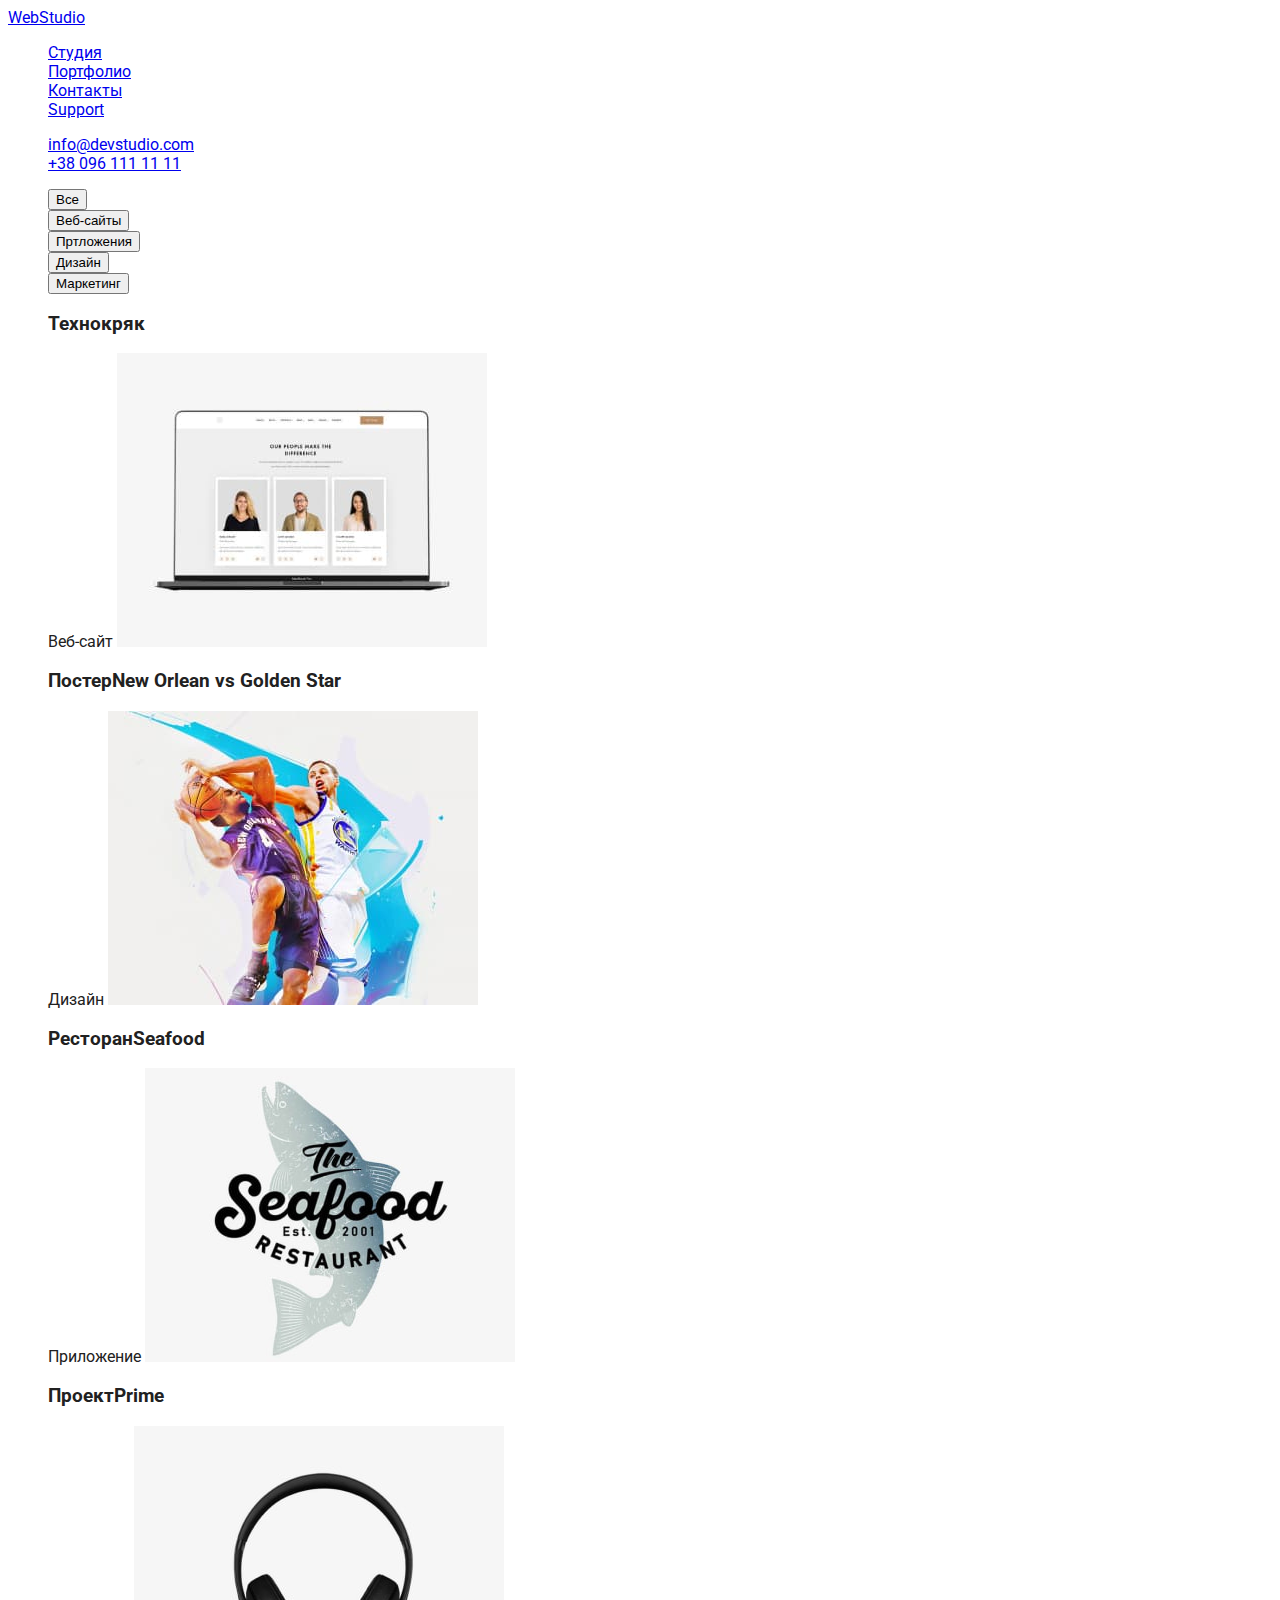
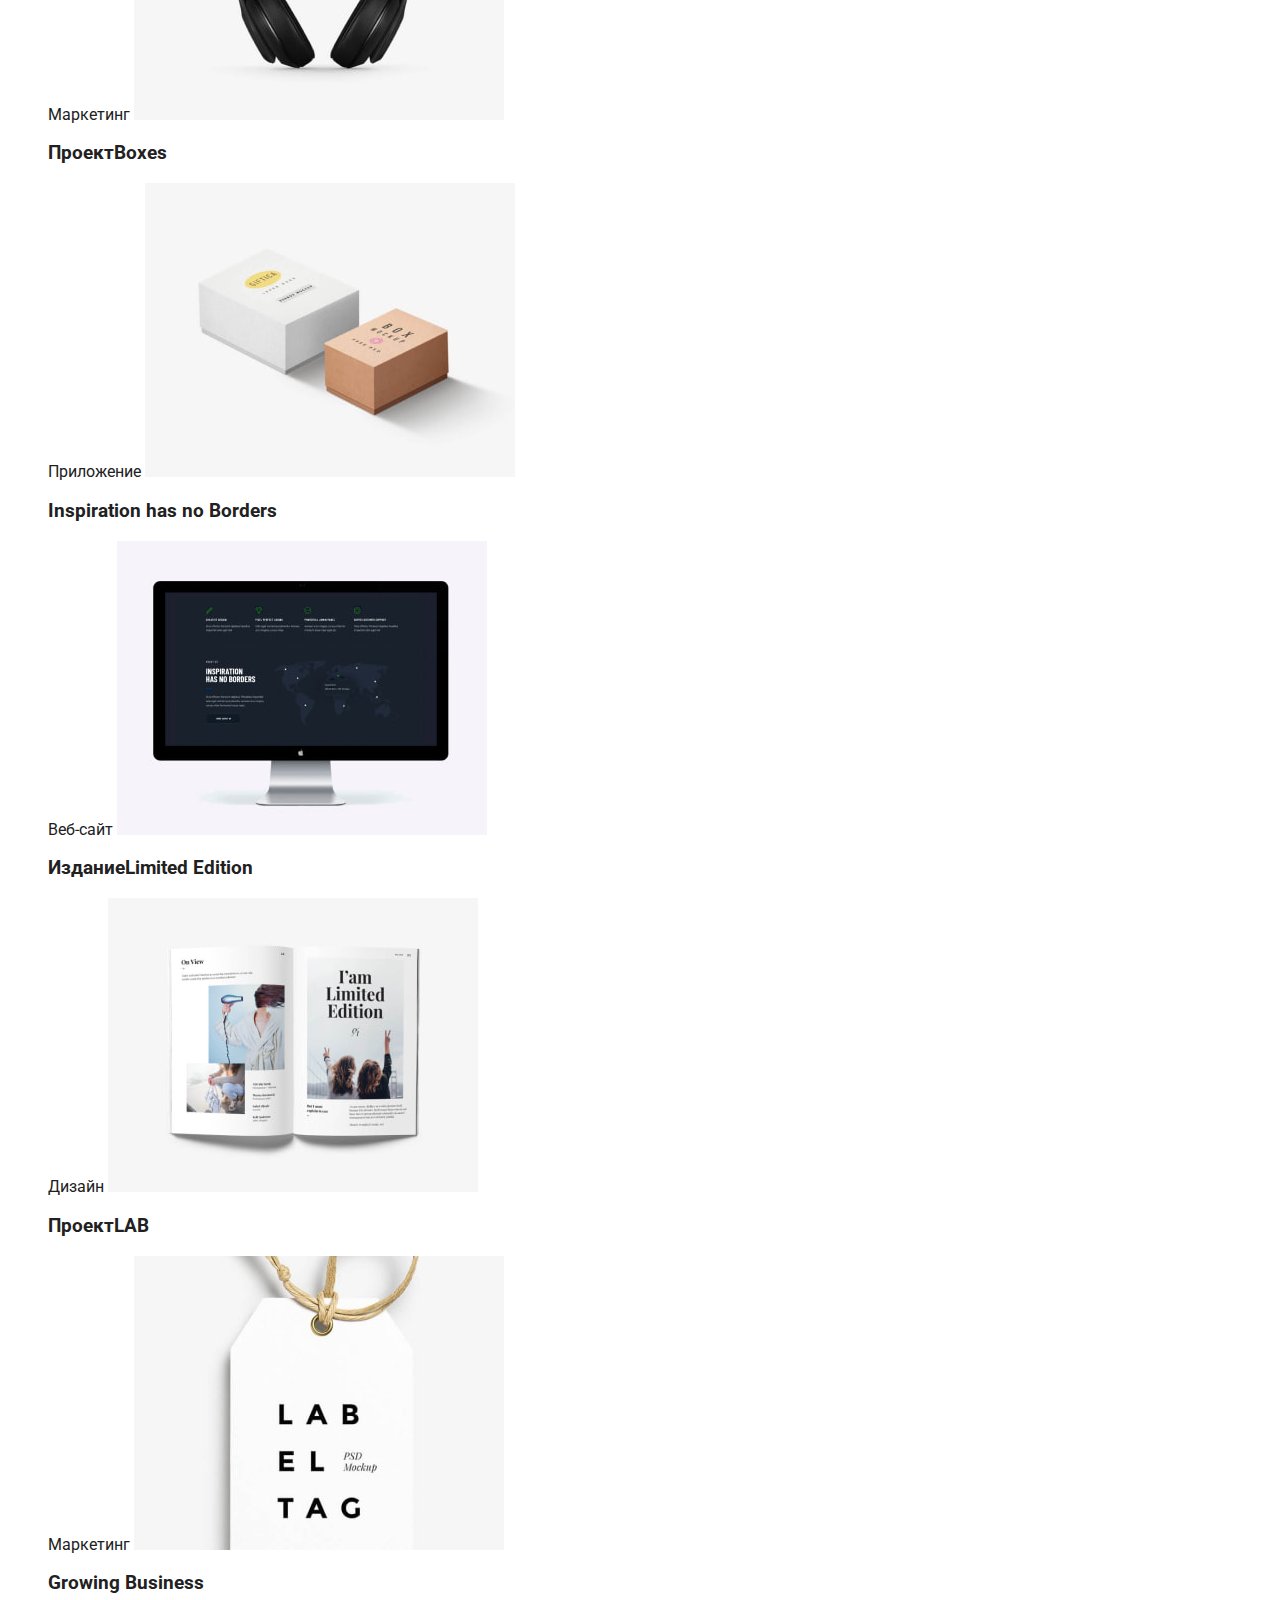
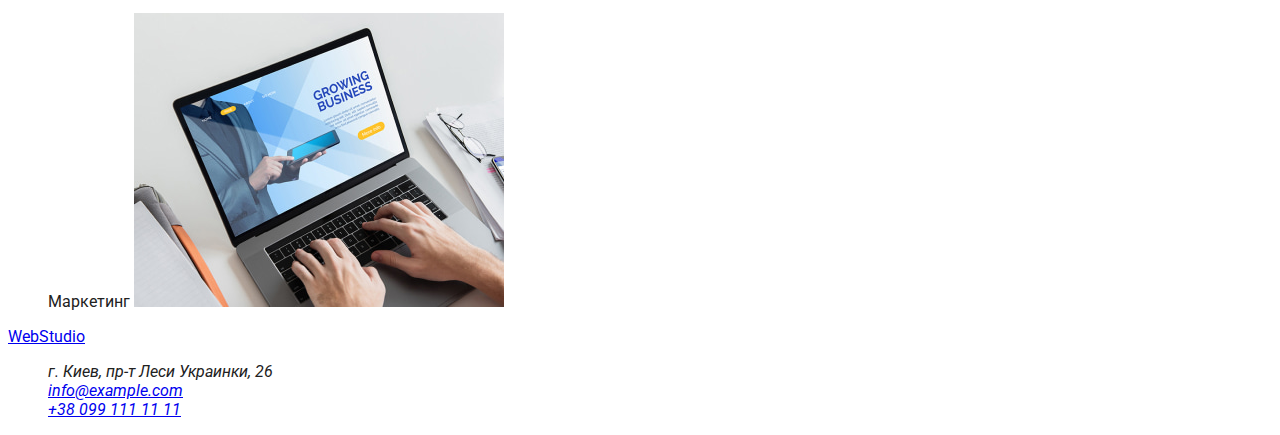
==== portfolio.html @ b90be9cf "css главной страницы + разметка портфолио" ====
<!DOCTYPE html>
<html lang="ru">
<head>
    <meta charset="UTF-8">
    <meta http-equiv="X-UA-Compatible" content="IE=edge">
    <meta name="viewport" content="width=device-width, initial-scale=1.0">
    <link rel="preconnect" href="https://fonts.googleapis.com">
    <link rel="preconnect" href="https://fonts.gstatic.com" crossorigin>
    <link href="https://fonts.googleapis.com/css2?family=Roboto:wght@400;500;700;900&family=Raleway:wght@700&display=swap"
        rel="stylesheet">
    <title>Portfolio</title>
    <link rel="stylesheet" href="./css/styles.css">
</head>
<body>
    <header>
        <nav>
            <a href="#" lang="en">WebStudio</a>
            <ul class="list">
                <li><a href="./index.html">Студия</a></li>
                <li><a href="#">Портфолио</a></li>
                <li><a href="#">Контакты</a></li>
                <li><a href="#" lang="en">Support</a></li>
            </ul>
        </nav>
        <ul class="list">
            <li><a href="mailto:info@devstudio.com" lang="en">info@devstudio.com</a></li>
            <li><a href="tel:+380961111111">+38 096 111 11 11</a></li>
        </ul>
    
    </header>

    <main>
        <section>
            <ul class="list">
                <li><button type="button">Все</button></li>
                <li><button type="button">Веб-сайты</button></li>
                <li><button type="button">Пртложения</button></li>
                <li><button type="button">Дизайн</button></li>
                <li><button type="button">Маркетинг</button></li>
            </ul>

            <ul class="list">
                <li>
                    <h3>Технокряк</h3>
                    <span>Веб-сайт</span>
                    <img src="./images/Технокряк.jpg" alt="Технокряк" width="370">
                </li>
                <li>
                    <h3>Постер<span lang="en">New Orlean vs Golden Star</span></h3>
                    <span>Дизайн</span>
                    <img src="./images/Постер New Orlean vs Golden Star.jpg" alt="Постер New Orlean vs Golden Star" width="370">
                </li>
                <li>
                    <h3>Ресторан<span lang="en">Seafood</span></h3>
                    <span>Приложение</span>
                    <img src="./images/Ресторан Seafood.jpg" alt="Ресторан Seafood" width="370">
                </li>
                <li>
                    <h3>Проект<span lang="en">Prime</span></h3>
                    <span>Маркетинг</span>
                    <img src="./images/Проект Prime.jpg" alt="Проект Prime" width="370">
                </li>
                <li>
                    <h3>Проект<span lang="en">Boxes</span></h3>
                    <span>Приложение</span>
                    <img src="./images/Проект Boxes.jpg" alt="Проект Boxes" width="370">
                </li>
                <li>
                    <h3 lang="en">Inspiration has no Borders</h3>
                    <span>Веб-сайт</span>
                    <img src="./images/Inspiration has no Borders.jpg" alt="Inspiration has no Borders" width="370">
                </li>
                <li>
                    <h3>Издание<span lang="en">Limited Edition</span></h3>
                    <span>Дизайн</span>
                    <img src="./images/Издание Limited Edition.jpg" alt="Издание Limited Edition" width="370">
                </li>
                <li>
                    <h3>Проект<span lang="en">LAB</span></h3>
                    <span>Маркетинг</span>
                    <img src="./images/Проект LAB.jpg" alt="Проект LAB" width="370">
                </li>
                <li>
                    <h3 lang="en">Growing Business</h3>
                    <span>Маркетинг</span>
                    <img src="./images/Growing Business.jpg" alt="Growing Business" width="370">
                </li>
            </ul>

        </section>



    </main>


    <footer>
        <a href="#" lang="en">WebStudio</a>
        <address>
            <ul class="list">
                <li><span>г. Киев, пр-т Леси Украинки, 26</span></li>
                <li><a href="mailto:info@example.com">info@example.com</a></li>
                <li><a href="tel:+380991111111">+38 099 111 11 11</a></li>
            </ul>
        </address>
    </footer>
    
</body>
</html>
---- css/styles.css ----
:root {
  --primary-text-color: #757575;
  --title-text-color: #212121;
  --accent-color: #2196f3;
  --primary-color: #ffffff;
}
body {
  font-family: "Roboto", "Raleway", sans-serif;
  background-color: var(--primary-color);
  color: var(--title-text-color);
}

.list {
  list-style-type: none;
}

/*header */
.header {
  font-weight: 500;
  font-size: 14px;
  line-height: 16px;
}

.logo-web {
  font-family: Raleway;
  font-weight: bold;
  font-size: 26px;
  line-height: 31px;
  color: var(--accent-color);
}

.logo-studio {
  font-family: Raleway;
  font-weight: bold;
  font-size: 26px;
  line-height: 31px;
  color: #000000;
}

.logo-studio.white {
  color: #ffffff;
}

/*nav bar*/

.site-nav .link {
  color: var(--title-text-color);
}

.site-nav .link:hover,
.site-nav .link:focus {
  color: var(--accent-color);
}

.site-nav .link.current {
  color: var(--accent-color);
}
/*contacts*/
.contacts .link {
  color: var(--title-text-color);
}

.contacts .link:hover,
.contacts .link:focus {
  color: var(--accent-color);
}

/*hero*/
.hero {
  font-weight: 900;
  font-size: 44px;
  line-height: 60px;
  color: var(--primary-color);
  background-color: #2f303a;
}

.hero-button {
  font-family: Roboto;
  background-color: var(--accent-color);
  font-weight: bold;
  font-size: 16px;
  line-height: 30px;
  color: var(--primary-color);
}

/*мы лучшие*/
.subtitle {
  font-weight: bold;
  font-size: 14px;
  line-height: 16px;
}

.subtitle-text {
  font-weight: normal;
  font-size: 14px;
  line-height: 24px;
  color: var(--primary-text-color);
}

.subtitle.big {
  font-size: 36px;
  line-height: 42px;
}

/*team*/
.title-team {
  font-weight: 500;
  font-size: 16px;
  line-height: 19px;
}
.subtitle-text.team {
  font-size: 16px;
  line-height: 19px;
}

/*footer*/
.footer {
  background-color: #2f303a;
}
.address {
  font-style: normal;
  font-weight: normal;
  font-size: 14px;
  line-height: 24px;
  color: rgba(255, 255, 255, 0.6);
}

.address.white {
  color: #ffffff;
}
/*portfolio*/
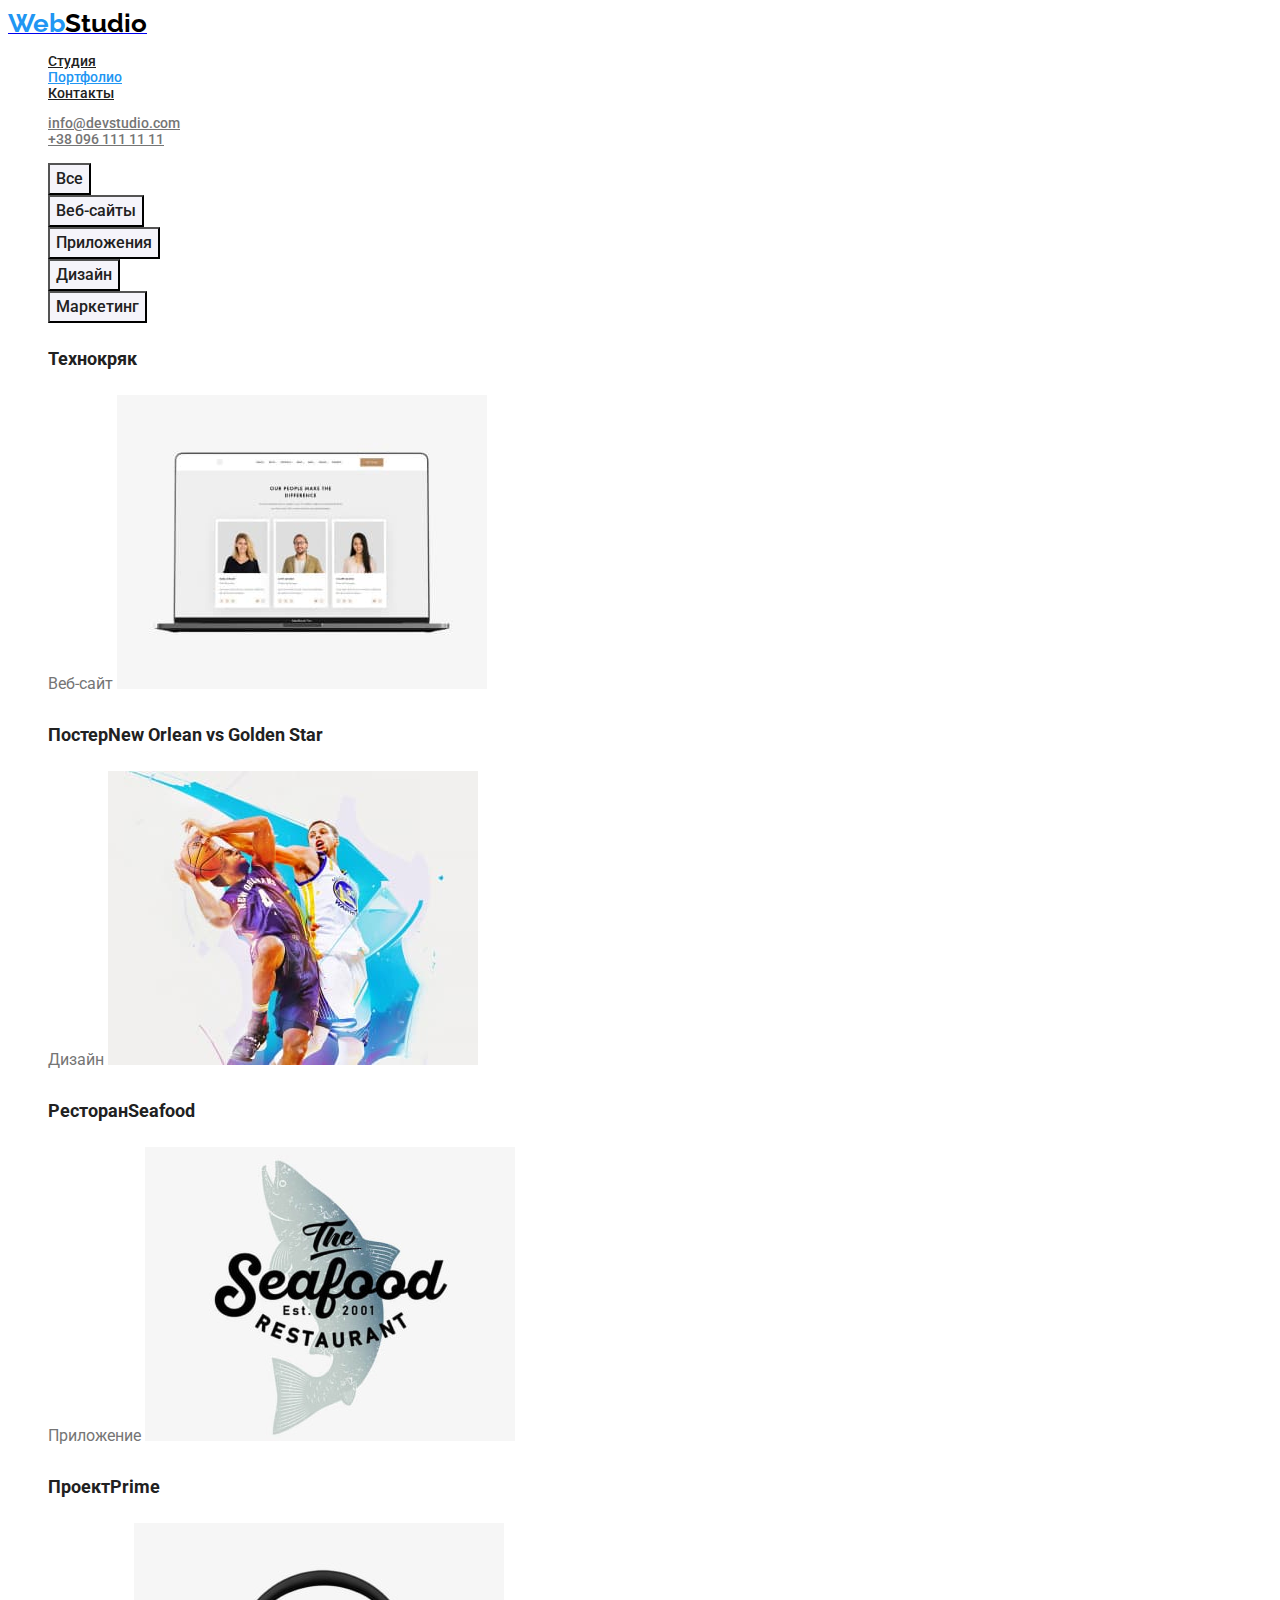
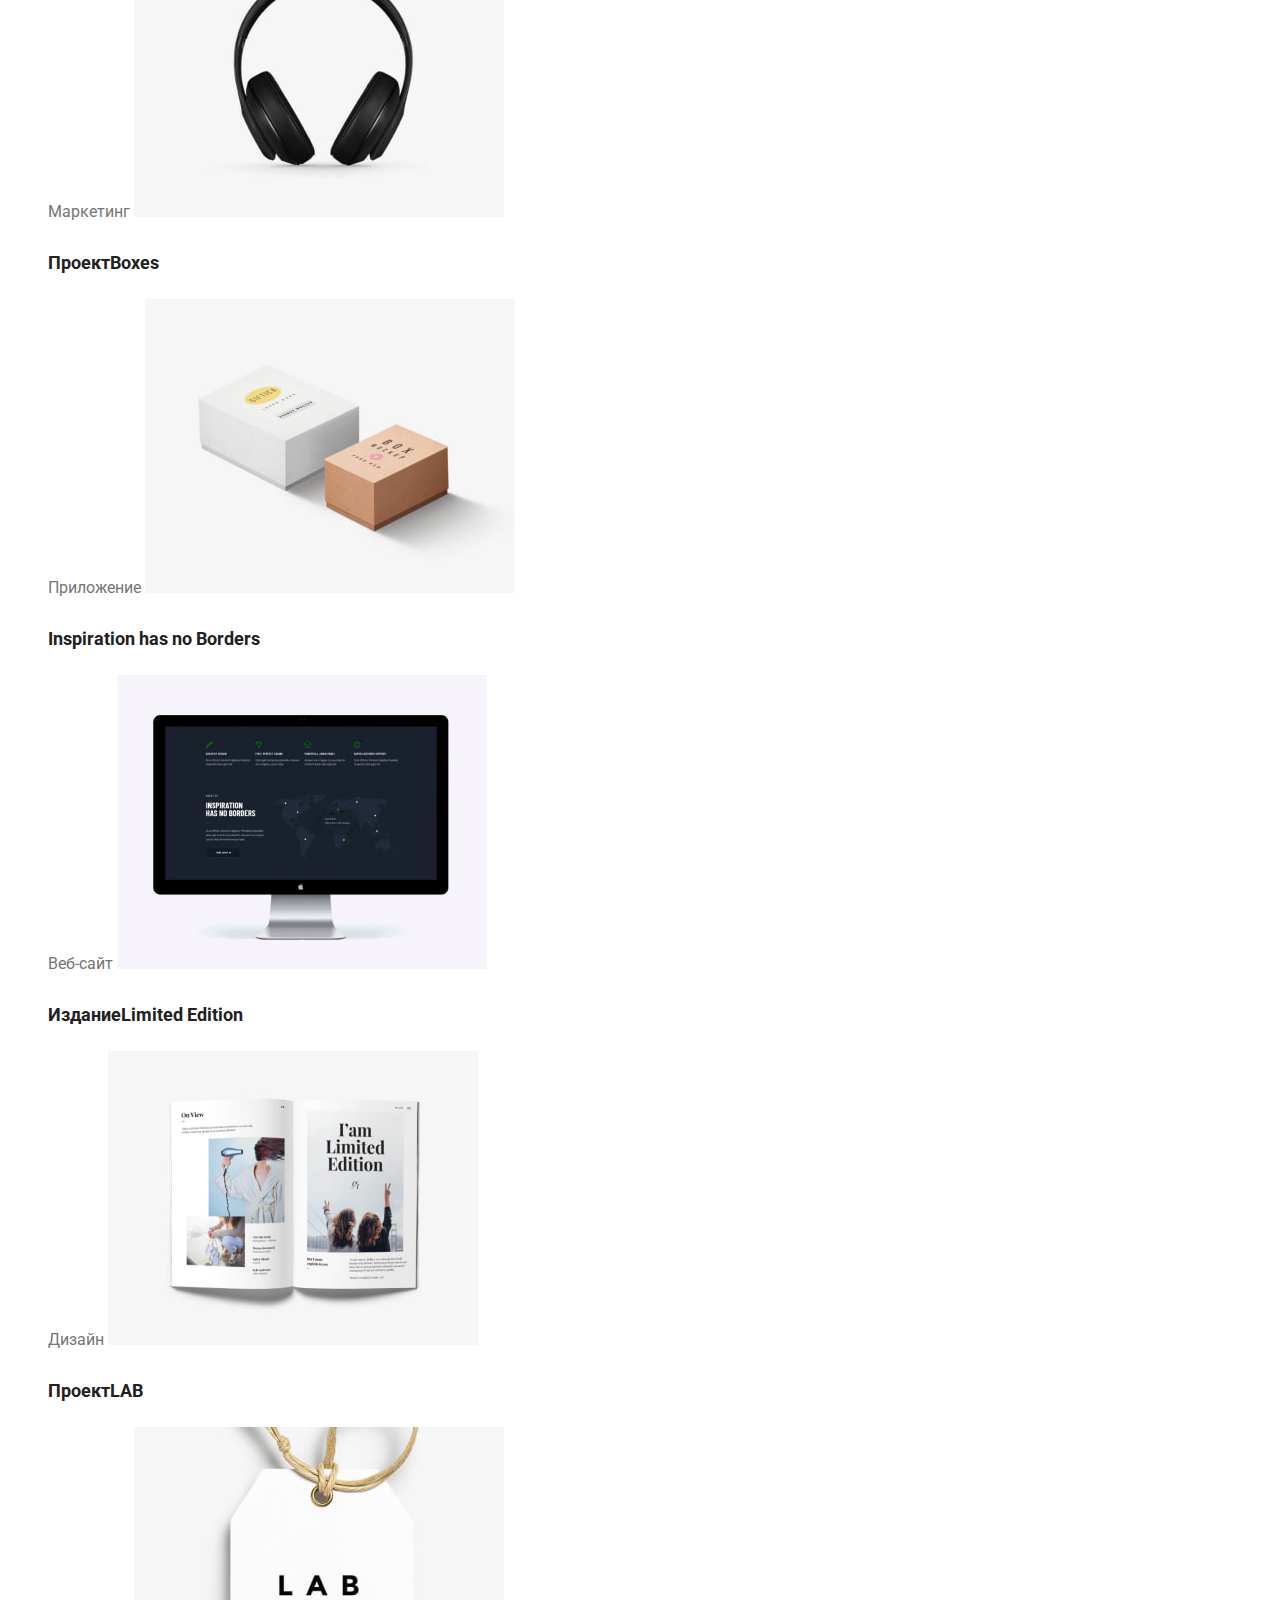
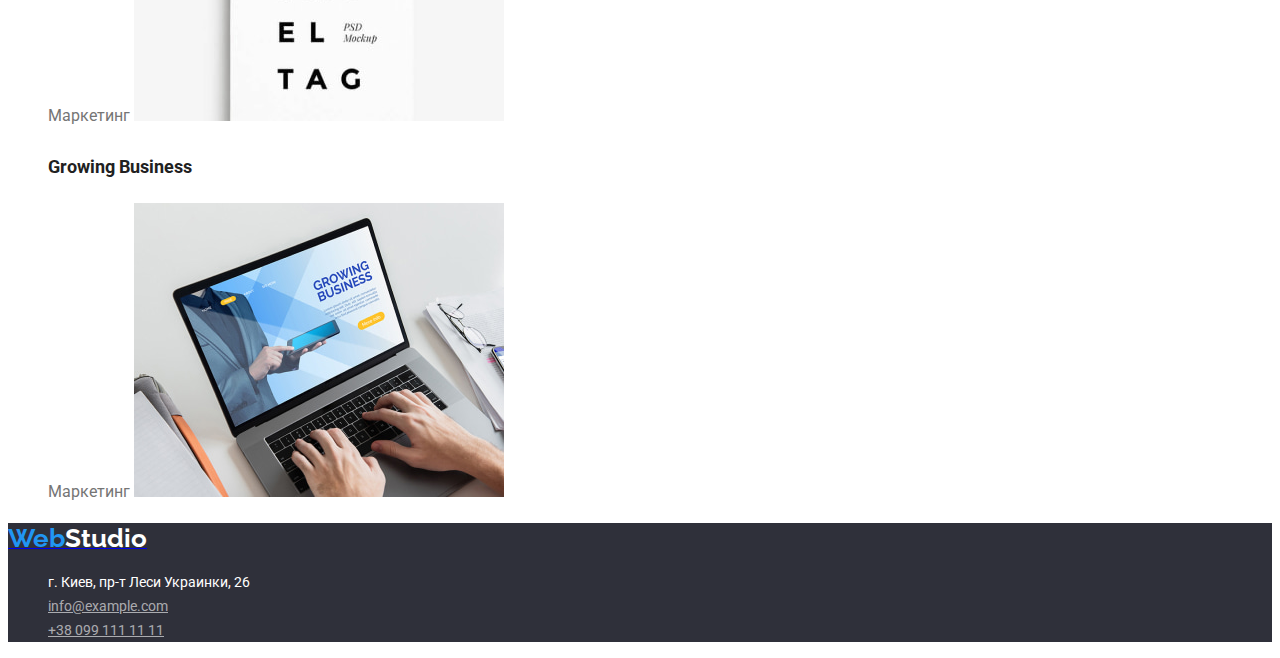
==== commit 90cb3ecd: "css main+portfolio" ====
--- a/portfolio.html
+++ b/portfolio.html
@@ -11,96 +11,94 @@
     <title>Portfolio</title>
     <link rel="stylesheet" href="./css/styles.css">
 </head>
+
 <body>
-    <header>
+    <header class="header">
         <nav>
-            <a href="#" lang="en">WebStudio</a>
-            <ul class="list">
-                <li><a href="./index.html">Студия</a></li>
-                <li><a href="#">Портфолио</a></li>
-                <li><a href="#">Контакты</a></li>
-                <li><a href="#" lang="en">Support</a></li>
+            <a href="#" lang="en">
+                <span class="logo-web">Web</span><span class="logo-studio">Studio</span>
+            </a>
+            <ul class="site-nav list">
+                <li><a href="./index.html" class="link">Студия</a></li>
+                <li><a href="#" class="link current">Портфолио</a></li>
+                <li><a href="#" class="link">Контакты</a></li>
             </ul>
         </nav>
-        <ul class="list">
-            <li><a href="mailto:info@devstudio.com" lang="en">info@devstudio.com</a></li>
-            <li><a href="tel:+380961111111">+38 096 111 11 11</a></li>
-        </ul>
-    
+        <ul class="contacts list">
+            <li><a href="mailto:info@devstudio.com" lang="en" class="link">info@devstudio.com</a></li>
+            <li><a href="tel:+380961111111" class="link">+38 096 111 11 11</a></li>
+        </ul>    
     </header>
 
     <main>
         <section>
             <ul class="list">
-                <li><button type="button">Все</button></li>
-                <li><button type="button">Веб-сайты</button></li>
-                <li><button type="button">Пртложения</button></li>
-                <li><button type="button">Дизайн</button></li>
-                <li><button type="button">Маркетинг</button></li>
+                <li><button type="button" class="portfolio-btn">Все</button></li>
+                <li><button type="button" class="portfolio-btn">Веб-сайты</button></li>
+                <li><button type="button" class="portfolio-btn">Приложения</button></li>
+                <li><button type="button" class="portfolio-btn">Дизайн</button></li>
+                <li><button type="button" class="portfolio-btn">Маркетинг</button></li>
             </ul>
 
             <ul class="list">
                 <li>
-                    <h3>Технокряк</h3>
-                    <span>Веб-сайт</span>
+                    <h3 class="subtitle-portfolio">Технокряк</h3>
+                    <span class="subtitle-portfolio-text">Веб-сайт</span>
                     <img src="./images/Технокряк.jpg" alt="Технокряк" width="370">
                 </li>
                 <li>
-                    <h3>Постер<span lang="en">New Orlean vs Golden Star</span></h3>
-                    <span>Дизайн</span>
+                    <h3 class="subtitle-portfolio">Постер<span lang="en">New Orlean vs Golden Star</span></h3>
+                    <span class="subtitle-portfolio-text">Дизайн</span>
                     <img src="./images/Постер New Orlean vs Golden Star.jpg" alt="Постер New Orlean vs Golden Star" width="370">
                 </li>
                 <li>
-                    <h3>Ресторан<span lang="en">Seafood</span></h3>
-                    <span>Приложение</span>
+                    <h3 class="subtitle-portfolio">Ресторан<span lang="en">Seafood</span></h3>
+                    <span class="subtitle-portfolio-text">Приложение</span>
                     <img src="./images/Ресторан Seafood.jpg" alt="Ресторан Seafood" width="370">
                 </li>
                 <li>
-                    <h3>Проект<span lang="en">Prime</span></h3>
-                    <span>Маркетинг</span>
+                    <h3 class="subtitle-portfolio">Проект<span lang="en">Prime</span></h3>
+                    <span class="subtitle-portfolio-text">Маркетинг</span>
                     <img src="./images/Проект Prime.jpg" alt="Проект Prime" width="370">
                 </li>
                 <li>
-                    <h3>Проект<span lang="en">Boxes</span></h3>
-                    <span>Приложение</span>
+                    <h3 class="subtitle-portfolio">Проект<span lang="en">Boxes</span></h3>
+                    <span class="subtitle-portfolio-text">Приложение</span>
                     <img src="./images/Проект Boxes.jpg" alt="Проект Boxes" width="370">
                 </li>
                 <li>
-                    <h3 lang="en">Inspiration has no Borders</h3>
-                    <span>Веб-сайт</span>
+                    <h3 lang="en" class="subtitle-portfolio">Inspiration has no Borders</h3>
+                    <span class="subtitle-portfolio-text">Веб-сайт</span>
                     <img src="./images/Inspiration has no Borders.jpg" alt="Inspiration has no Borders" width="370">
                 </li>
                 <li>
-                    <h3>Издание<span lang="en">Limited Edition</span></h3>
-                    <span>Дизайн</span>
+                    <h3 class="subtitle-portfolio">Издание<span lang="en">Limited Edition</span></h3>
+                    <span class="subtitle-portfolio-text">Дизайн</span>
                     <img src="./images/Издание Limited Edition.jpg" alt="Издание Limited Edition" width="370">
                 </li>
                 <li>
-                    <h3>Проект<span lang="en">LAB</span></h3>
-                    <span>Маркетинг</span>
+                    <h3 class="subtitle-portfolio">Проект<span lang="en">LAB</span></h3>
+                    <span class="subtitle-portfolio-text">Маркетинг</span>
                     <img src="./images/Проект LAB.jpg" alt="Проект LAB" width="370">
                 </li>
                 <li>
-                    <h3 lang="en">Growing Business</h3>
-                    <span>Маркетинг</span>
+                    <h3 lang="en" class="subtitle-portfolio">Growing Business</h3>
+                    <span class="subtitle-portfolio-text">Маркетинг</span>
                     <img src="./images/Growing Business.jpg" alt="Growing Business" width="370">
                 </li>
             </ul>
-
         </section>
-
-
-
     </main>
 
-
-    <footer>
-        <a href="#" lang="en">WebStudio</a>
+    <footer class="footer">
+        <a href="#" lang="en">
+            <span class="logo-web">Web</span><span class="logo-studio white">Studio</span>
+        </a>
         <address>
             <ul class="list">
-                <li><span>г. Киев, пр-т Леси Украинки, 26</span></li>
-                <li><a href="mailto:info@example.com">info@example.com</a></li>
-                <li><a href="tel:+380991111111">+38 099 111 11 11</a></li>
+                <li><span class="address white">г. Киев, пр-т Леси Украинки, 26</span></li>
+                <li><a href="mailto:info@example.com" class="address">info@example.com</a></li>
+                <li><a href="tel:+380991111111" class="address">+38 099 111 11 11</a></li>
             </ul>
         </address>
     </footer>
--- a/css/styles.css
+++ b/css/styles.css
@@ -3,6 +3,8 @@
   --title-text-color: #212121;
   --accent-color: #2196f3;
   --primary-color: #ffffff;
+  --secondary-color: #f5f4fa;
+  --background-color: #2f303a;
 }
 body {
   font-family: "Roboto", "Raleway", sans-serif;
@@ -38,7 +40,7 @@
 }
 
 .logo-studio.white {
-  color: #ffffff;
+  color: var(--primary-color);
 }
 
 /*nav bar*/
@@ -57,7 +59,7 @@
 }
 /*contacts*/
 .contacts .link {
-  color: var(--title-text-color);
+  color: var(--primary-text-color);
 }
 
 .contacts .link:hover,
@@ -71,10 +73,10 @@
   font-size: 44px;
   line-height: 60px;
   color: var(--primary-color);
-  background-color: #2f303a;
+  background-color: var(--background-color);
 }
 
-.hero-button {
+.hero-btn {
   font-family: Roboto;
   background-color: var(--accent-color);
   font-weight: bold;
@@ -103,6 +105,9 @@
 }
 
 /*team*/
+.team {
+  background-color: var(--secondary-color);
+}
 .title-team {
   font-weight: 500;
   font-size: 16px;
@@ -115,7 +120,7 @@
 
 /*footer*/
 .footer {
-  background-color: #2f303a;
+  background-color: var(--background-color);
 }
 .address {
   font-style: normal;
@@ -126,6 +131,34 @@
 }
 
 .address.white {
-  color: #ffffff;
+  color: var(--primary-color);
 }
 /*portfolio*/
+
+.portfolio-btn {
+  font-family: Roboto;
+  background-color: var(--secondary-color);
+  font-weight: 500;
+  font-size: 16px;
+  line-height: 26px;
+  color: var(--title-text-color);
+}
+
+.portfolio-btn:hover,
+.portfolio-btn:focus {
+  color: var(--primary-color);
+  background-color: var(--accent-color);
+}
+
+.subtitle-portfolio {
+  font-weight: bold;
+  font-size: 18px;
+  line-height: 36px;
+}
+
+.subtitle-portfolio-text {
+  font-weight: normal;
+  font-size: 16px;
+  line-height: 30px;
+  color: var(--primary-text-color);
+}
